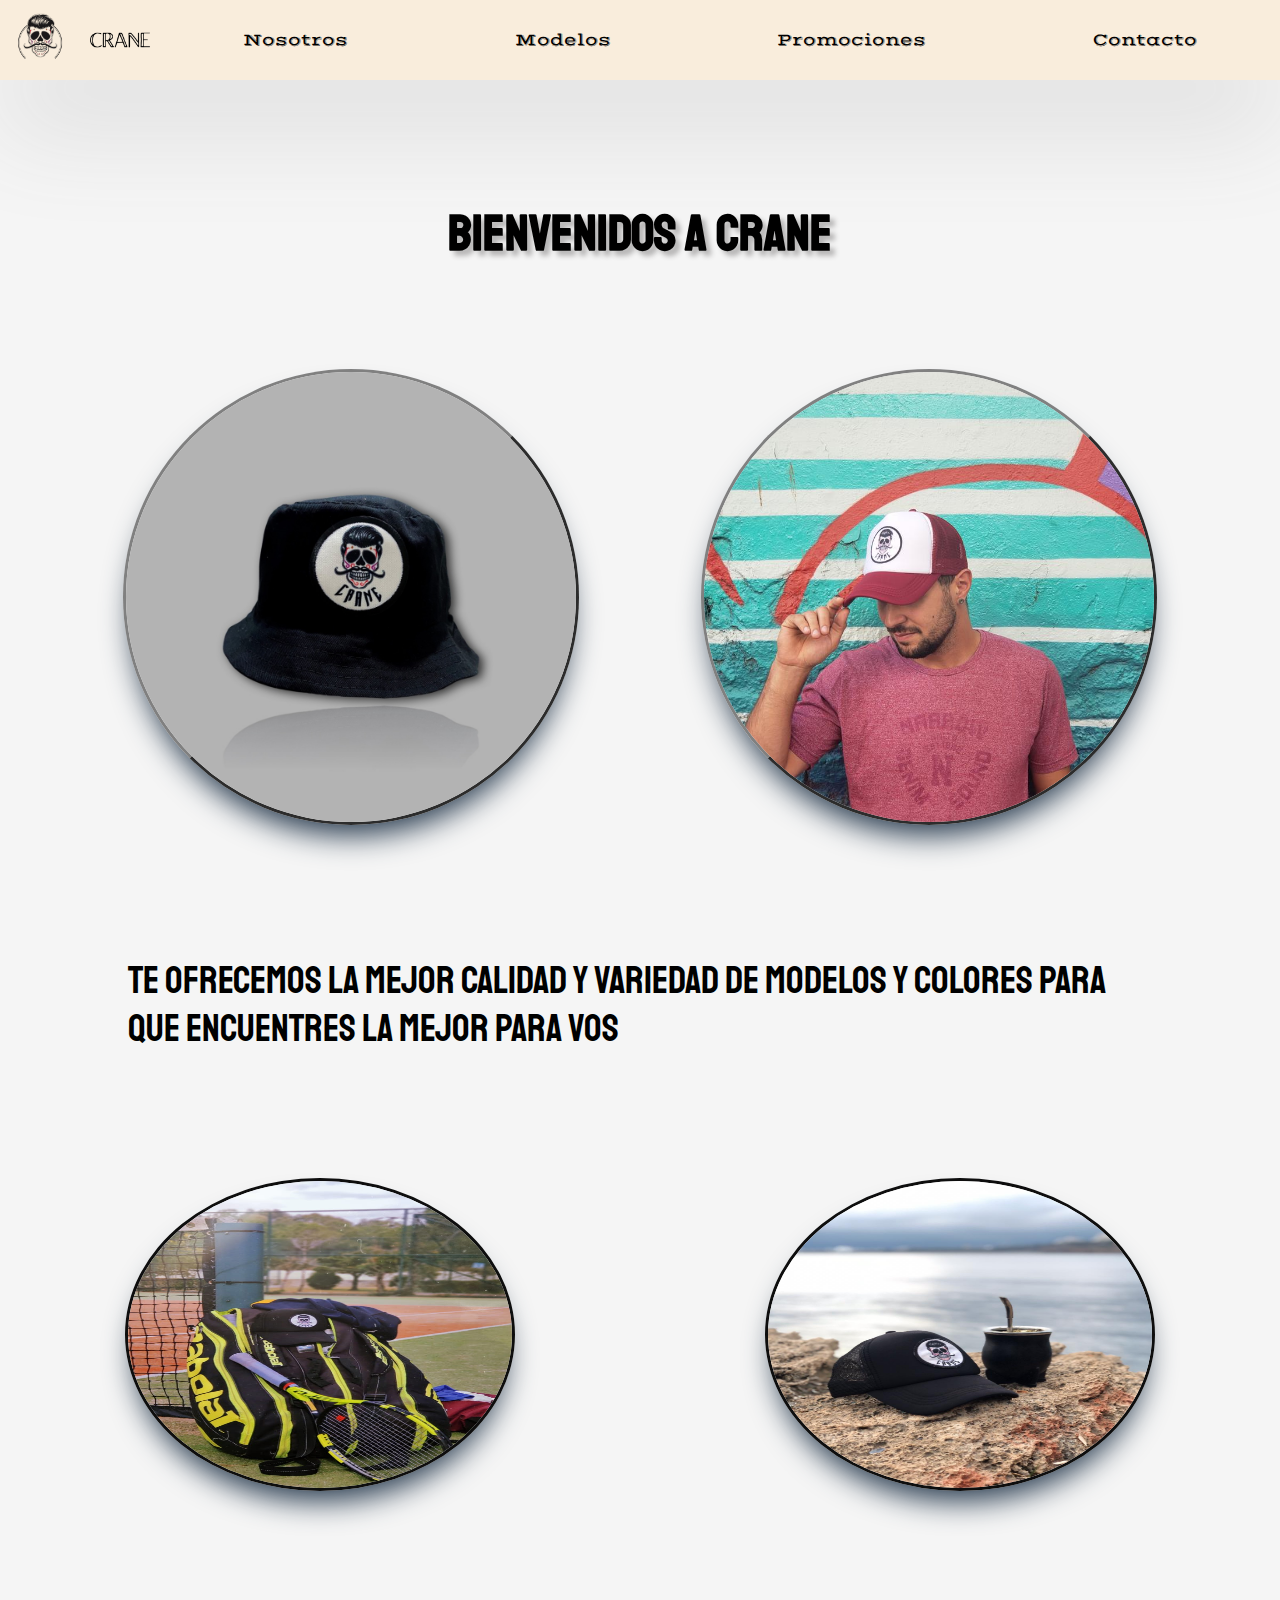
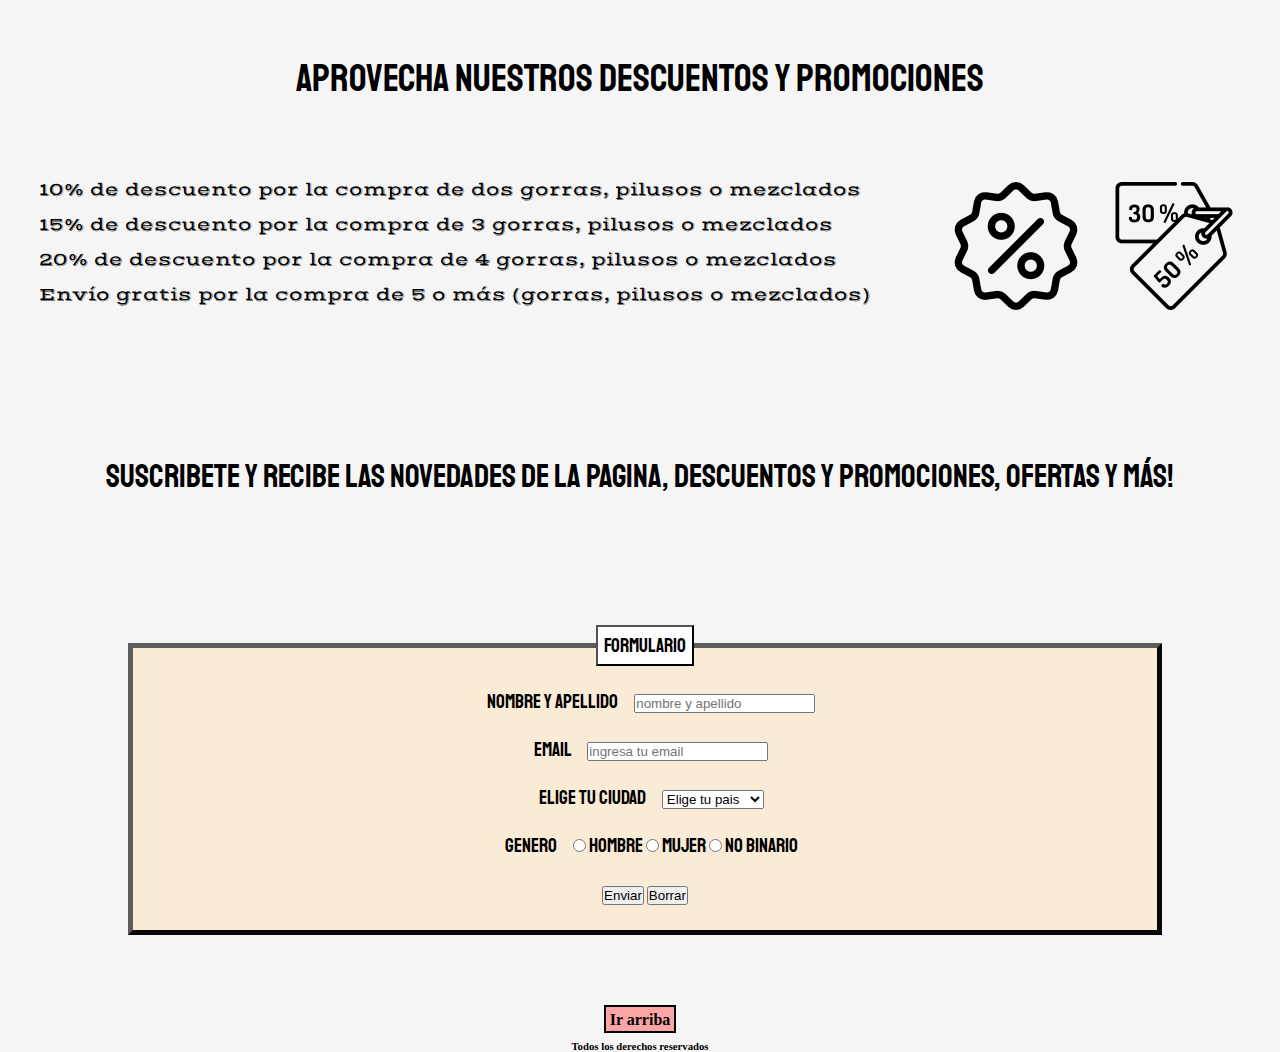
==== index.html @ 7f368a2e "archivos proyecto desafio git, entrega lunes 31/1" ====
<!DOCTYPE html>
<html lang="en">

<head>
    <meta charset="UTF-8">
    <meta http-equiv="X-UA-Compatible" content="IE=edge">
    <meta name="viewport" content="width=device-width, initial-scale=1.0">
    <link rel="stylesheet" href="/css/main.css">
    <!-- link google fonts -->
    <link rel="preconnect" href="https://fonts.googleapis.com">
    <link rel="preconnect" href="https://fonts.gstatic.com" crossorigin>
    <link href="https://fonts.googleapis.com/css2?family=Bungee+Shade&family=Staatliches&family=Vast+Shadow&display=swap" rel="stylesheet">
    <!-- nombre del html -->
    <title>Home - Crane</title>
</head>

<body>
    <div class="contenedor">
        <header id="arriba">

            <!-- menu de navegacion -->
            <nav class="navegacion">

                <div class="navIcon">
                    <img src="/img/calavera.png" alt="navIcon" class="imgNone">
                    <img src="/img/crane.png" alt="crane" class="imgNone">
                </div>

                <ul class="menu">
                    <li><a href="/pages/nosotros.html"> Nosotros</a></li>
                    <li><a href="/pages/modelos.html"> Modelos</a></li>
                    <li><a href="/pages/promociones.html"> Promociones</a></li>
                    <li><a href="/pages/contacto.html">Contacto</a></li>
                </ul>

            </nav>

            <div class="bienvenidos">
                <h1> Bienvenidos a Crane </h1>
                <img src="/img/crane.png" alt="crane" class="img320">
            </div>

        </header>
        

        <main class="mainIndex">

            
           <div class="galeria">

                <div class="piluso">
                    <a href="/pages/modelos.html">
                        <a href="/pages/modelos.html"> <img src="/img/pilusonegro.jpg" alt="pilusonegro" class="imgNone"></a>
                    </a>
                </div>

                <div class="gorra">
                    <a href="/pages/modelos.html">
                        <a href="/pages/modelos.html"><img src="/img/nicoleguizamon.jpeg" alt="gorrabordo" class="imgNone"></a>
                    </a>
                </div>
           </div>

            <div class="textoMain">
                <p> Te ofrecemos la mejor calidad y variedad de modelos y colores para que encuentres la mejor para vos </p>

                <div class="fotosTxt">
                    <img src="/img/tenis.jpeg" alt="" class="tenis">
                    <img src="/img/mate.jpeg" alt="" class="mate">
                </div>
            </div>

            <div class="aprovecha">
                <p> Aprovecha nuestros descuentos y promociones</p>
                <img src="/img/calavera.png" alt="navIcon" class="imgCrane">
            </div>
           
            <div class="descuentos">
                
                <ul>
                    <li> 10% de descuento por la compra de dos gorras, pilusos o mezclados </li>
                    <li> 15% de descuento por la compra de 3 gorras, pilusos o mezclados </li>
                    <li> 20% de descuento por la compra de 4 gorras, pilusos o mezclados </li>
                    <li> Envío gratis por la compra de 5 o más (gorras, pilusos o mezclados) </li>
                </ul>

                <div class="imgDescuentos">
                    <a href="/pages/promociones.html"><img src="/img/descuento.png" alt=""></a>
                    <a href="/pages/promociones.html"><img src="/img/descuentos.png" alt=""></a>
                </div>
            </div>

        </main>

        <div class="suscribete">
            <p> Suscribete y recibe las novedades de la pagina, descuentos y promociones, ofertas y más!</p>
        </div>

        <section class="formulario">


            <form>
                <fieldset class="fondo">
                    <br>
                    <legend> Formulario </legend>
                    <div>
                        <label for="nombre"> Nombre y Apellido </label>
                        <input type="text" name="nombre" placeholder="nombre y apellido">
                    </div>
                    <br>
                    <div>
                        <label for="email"> Email </label>
                        <input type="email" requiered name="email" placeholder="ingresa tu email">
                    </div>
                    <br>
                    <div>
                        <label for="ciudad"> Elige tu Ciudad</label>
                        <select name="ciudad">
                            <option value=""> Elige tu pais </option>
                            <option value="buenos aires"> Buenos Aires </option>
                            <option value="rosario"> Rosario </option>
                            <option value="cordoba"> Cordoba </option>
                            <option value="mendoza"> Mendoza </option>
                            <option value="bariloche"> Bariloche </option>
                        </select>
                    </div>
                    <br>
                    <div>
                        <label for="genero"> Genero </label>
                        <input type="radio" name="genero" value="hombre"> Hombre
                        <input type="radio" name="genero" value="mujer"> Mujer
                        <input type="radio" name="genero" value="no binario"> No binario
                    </div>
                    <br>
                    <div>
                        <input type="submit" value="Enviar">
                        <input type="reset" value="Borrar">
                    </div>
                    <br>
                </fieldset>
            </form>
        </section>

        <footer>
            <div class="arriba">
                <a href="#arriba"> Ir arriba </a>
            </div>

            <div>
                <h6> Todos los derechos reservados </h6>
            </div>
        </footer>
    </div>


</body>

</html>
---- css/main.css ----
*{
    margin: 0;
    padding: 0;
}

body{
    width: 100vw;
    min-height: 100vh;
    background-color: whitesmoke;
}

/* propiedades "none" en pantalle desktop */

.imgCrane{
    display: none;
}

.pModelos320{
    display: none;
}

.img320{
    display: none;
}

/* propiedades nav */
.navIcon{
    display: flex;
}

nav{
    width: 100vw;
    display: flex;
    background-color: rgba(250, 235, 215, 0.815); 
    font-family: 'Vast Shadow', cursive;
    box-shadow: rgba(100, 100, 100, 0.151) 0px 48px 100px 0px;

    
}

nav ul{
    width: 100%;
    display: flex;
    justify-content: space-around;
    align-items: center;
    list-style: none;
    
    
}

nav ul li a{
    text-decoration: none;
    color: black;
    font-size: 1.3vw;
    
}

header img{
    width: 80px;
    height: 80px;
}


/* propiedades grid */
.contenedor{
    width: 100%;
    height: 100vh;
    display: grid;
    grid-template-areas: 
    "header header"
    "main main"
    "suscribete suscribete"
    "formulario formulario"
    "footer footer";
    grid-template-columns: 2fr 1fr;
    row-gap: 5vw;
}

header{
    grid-area: header;
}

/* propiedades h1 */
.bienvenidos{
    width: 100%;
    height: 100%;
    grid-area: header;
    font-family: 'Staatliches', cursive;
    justify-content: center;
    text-shadow: 5px 5px 5px rgb(182, 181, 181);
    display: flex;
    align-items: center;
    font-size: 3vw;
    

}

/* porpiedades main */

.mainIndex{
    grid-area: main;
    display: flex;
    flex-flow: column wrap;
    

}

/* fotos bajo titulo */

.galeria{
    width: 100%;
    display: flex;
    flex-flow: row wrap;
    justify-content: space-evenly;
    align-items: center;
    margin-bottom: 10%;
}
.piluso img{
    width: 50vh;
    border: grey outset 3px;
    border-radius: 50%;
    box-shadow: rgb(38, 57, 77) 0px 20px 30px -10px;
}   

.gorra img{
    width: 50vh;
    border: grey outset 3px;
    border-radius: 50%;
    box-shadow: rgb(38, 57, 77) 0px 20px 30px -10px;
}

/* texto "Te ofrecemos..." */

.textoMain{
    font-family: 'Staatliches', cursive;
    font-size: 3vw;
    display: flex;
    justify-content: center;
    align-items: center;
    flex-flow: column;
    grid-area: textoMain;
    
}


.textoMain p{
    width: 80%;
    margin-bottom: 7%;

}

/* fotos debeajo de texto "Te ofrecemos..." */

.fotosTxt{
    width: 100%;
    height: 30vw;
    display: flex;
    justify-content: space-around;
    align-items: center;
    margin-bottom: 10%;
    grid-area: fotosTxt;
    
    
}

.fotosTxt img{
    width: 30%;
    height: 80%;
    border: rgb(14, 14, 14) solid 3px;
    border-radius: 50%;
    box-shadow: rgb(38, 57, 77) 0px 20px 30px -10px;
}

/* propiedades ul de descuentos */

.descuentos{
    display: flex;
    flex-flow: row nowrap;
    justify-content: space-around;
}

.descuentos ul li{
    font-size: 1.4vw;
    list-style: none;
    font-family: 'Vast Shadow', cursive;
    margin: 1vw;
}

/*propiedades img descuentos */

.imgDescuentos{
    display: flex;
    align-items: center;
}

.imgDescuentos img{
    margin: 1.2vw;
    width: 10vw;
}

/* propiedades texto "Aprovecha..." */

.aprovecha{
    font-size: 3vw;
    text-align: center;
    font-family: 'Staatliches', cursive;
    margin-bottom: 5%;
}

/*propiedades "suscribete" */

.suscribete{
    grid-area: suscribete;
    margin: 05% auto;
    font-size: 2.5vw;
    font-family: 'Staatliches', cursive;
}

/* propiedades formulario */

.formulario{
    grid-area: formulario;
    font-family: 'Staatliches', cursive;
    font-size: 1.5vw;
    width: 80%;
    text-align: center;
    margin:  0 auto;
}

.formulario label{
    margin: 1vw;
}

.fondo{
    background-color: antiquewhite;
    width: 100%;
    border: rgb(92, 92, 92) outset 0.4vw;
}

legend{
    border: black outset 2px;
    padding: 0.5vw;
    background-color: white;
}

/* propiedades footer y boton arriba */

footer{
    grid-area: footer;
    display: flex;
    flex-direction: column;
    align-items: center;
}

footer a{
    text-decoration: none;
    background-color: rgb(252, 165, 165);
    color: black;
    font-weight: bold;
    border: black solid 0.2vw;
    padding: 0.3vw;
    
}

.arriba{
    margin: 0.9vw;
}

/* propiedades h1 (de los otros 4 html) */

/* propiedades h1 contacto */
h1{
    width: 100%;
    height: 25vh;
    grid-area: header;
    font-family: 'Staatliches', cursive;
    justify-content: center;
    text-shadow: 5px 5px 5px rgb(182, 181, 181);
    display: flex;
    align-items: center;
    font-size: 4vw;
}

/* propiedades texto " Nos encantaria */

.nosEncantaria{
    width: 100%;
    font-family: 'Staatliches', cursive;
    font-size: 3vw;
    display: flex;
    justify-content: space-around;
    

}

.nosEncantaria p{
    width:70%;
}

/* porpiedades imagenes redes sociales */

.imgRedes{
    width: 20%;
    height: 42vw;
    display: flex;
    flex-direction: column;
    align-items: center;
    justify-content: space-between;
}

.imgRedes img{
    width: 10vw;
}
/*fotos galeria contacto */

.imgsContacto{
    width: 100%;
    display: flex;
    justify-content: space-evenly;
    align-items: center;
    margin-top: 10%;
    

}

.imgsContacto img{
    width: 25vw;
    height: 30vw;
    border: rgba(0, 0, 0, 0.781) 2px solid;
    box-shadow: rgb(38, 57, 77) 0px 20px 30px -10px;

}

/* propiedades texto "llena el formulario..." */

.llena{
    margin: 05% auto;
    font-size: 2.5vw;
    font-family: 'Staatliches', cursive;
    text-align: center;
}

/*propiedades html nosotros */

/* titulo contacto */

.creadorTitulo{
    width: 22vw;
    font-family: 'Vast Shadow', cursive;
    box-shadow: rgba(100, 100, 100, 0.151) 0px 48px 100px 0px;
    font-size: 1.4vw;
    margin: 5%;
    border: outset grey 0.4vw;
    background-color: antiquewhite;
    text-align: center;
}

/* titulo encasillado arriba de la foto */

.creadorFoto{
    display: flex;
    justify-content: space-around;

}

/* porpiedades texto al lado de la foto */ 

.textoDaro{
    width: 70%;
    font-family: 'Staatliches', cursive;
    font-size: 2vw;
    word-spacing: 0.8vw;
    padding: 5% auto;
    margin: 0 5%;
}

/* foto al costado del texto */

.daro{
    width: 30%;
}

.daro img{
    width: 80%;
    height: 90%0%;
    margin-left: 10%;
    border: outset grey 0.4vw;
    box-shadow: rgb(38, 57, 77) 0px 20px 30px -10px;
    border-radius: 50%;
}

/* propiedades texto debajo del texto principal encasillado */

.queremos{
   display: flex;
   justify-content: end;
}

.queremos p{
    width: 40%;
    text-align: center;
    margin: 5%;
    font-family: 'Staatliches', cursive;
    box-shadow: rgba(100, 100, 100, 0.151) 0px 48px 100px 0px;
    font-size: 1.4vw;
    border: outset grey 0.4vw;
    background-color: antiquewhite;

}

.queremos p a{
    text-decoration: none;
    color: rgb(250, 114, 114);
}

/* propiedades html promociones */

/* propiedades main */

.mainPromo{
    width: 100%;
    height: 40vh;
    display: grid;
    margin: 5% 0;
    grid-template-areas: "lorem pics"
                         "lorem pics";
    grid-template-columns: 1fr 0.3fr;
    column-gap: 1vw;
}

/*propiedades texto main */

.lorem{
    grid-area: lorem;
    font-family: 'Staatliches', cursive;
    font-size: 1.6vw;
    display: flex;
    justify-content: center;
    margin-left: 5%;
}

.lorem p{
    width: 100%;
}

/* propiedades fotos main */

.pics{
    width: 100%;
    grid-area: pics;
    display: flex;
    flex-direction: column;
    align-items: center;
    justify-content: space-between;
     
}

.pics img{
    width: 30%;
    height: 30%;
}

/* propiedades html modelos */
.mainModelos{
    width: 100%;
    min-height: 100vh;
}

/* propiedades imagenes */

.divImagenes{
    display: flex;
    flex-flow: row wrap;
    justify-content: space-evenly;
}

.divImagenes img{
    margin: 5%;
    width: 20em;
    height: 20em;
    border: solid 0.2em rgba(61, 61, 61, 0.842);
    box-shadow: rgba(0, 0, 0, 0.25) 0px 54px 55px, rgba(0, 0, 0, 0.12) 0px -12px 30px, rgba(0, 0, 0, 0.12) 0px 4px 6px, rgba(0, 0, 0, 0.17) 0px 12px 13px, rgba(0, 0, 0, 0.09) 0px -3px 5px;
}



@media screen and (min-width: 320px) and (max-width: 768px) {
    
    body{
        width: 100vw;
        background-color: antiquewhite;
    }

    main{
        width: 100%;
    }
    
    .imgNone{
        display: none;
    }

    .img320{
        display: block;
        width: 100%;
        height: 100%;
    }
    
    .imgCrane{
        display: flex;
        width: 100%;
        height: 100%;
    }

    h1{
        display: none;
    }

    nav{
        width: 100vw;
        display: flex;
        justify-content: space-around;
        
    }

    .menu{
        width: 100%;
        height: 10vh;
    }

    nav ul li a{
        font-size: 2.0vw;
        border: black solid 2px;
        border-radius: 50%;
        padding: 10px;
        background-color: white;
    }

    .aprovecha{
        display: flex;
        flex-direction: column;
    }

    .aprovecha img{
        margin: 0 auto;
    }

    .fotosTxt{
        height: 100%;
        display: flex;
        flex-flow: column;
        align-content: space-between;
    }

    .fotosTxt img{
        width: 50%;
        height: 30%;
    }

    .mate{
        width: 50%;
        height: 0%;
    }

    .descuentos{
        width: 100%;
        display: flex;
        flex-direction: column;
        align-items: center;
        margin: 0.5em 0.5em;
    }

    .pics{
        height: 20vh;
    }

    .descuentos ul{
        text-align: center;
        
    }

    .descuentos ul li{
        
        font-size: 65%;

    }

    .formulario{
        font-size: 0.5em;
    }

    footer{
        font-size: 0.5em;
    }

    .lorem p{
        height: 40vh;
        word-spacing: 1em;
    }

    .grid{
        height: 100vh;
    }

    .pModelos320{
        width: 100%;
        height: 25vh;
        font-family: 'Staatliches', cursive;
        justify-content: center;
        text-shadow: 5px 5px 5px rgb(182, 181, 181);
        display: flex;
        align-items: center;
        font-size: 4vw;
    }

    .contenedorContacto{
        height: 100vh;
    }

    .nosEncantaria{
        margin-top: 8%;
    }

    
}

@media screen and (min-width: 320px) and (max-width: 360px){
    .divImagenes .img4{
        width: 88%;
    }

    .divImagenes .img5{
        width: 88%;
    }
}
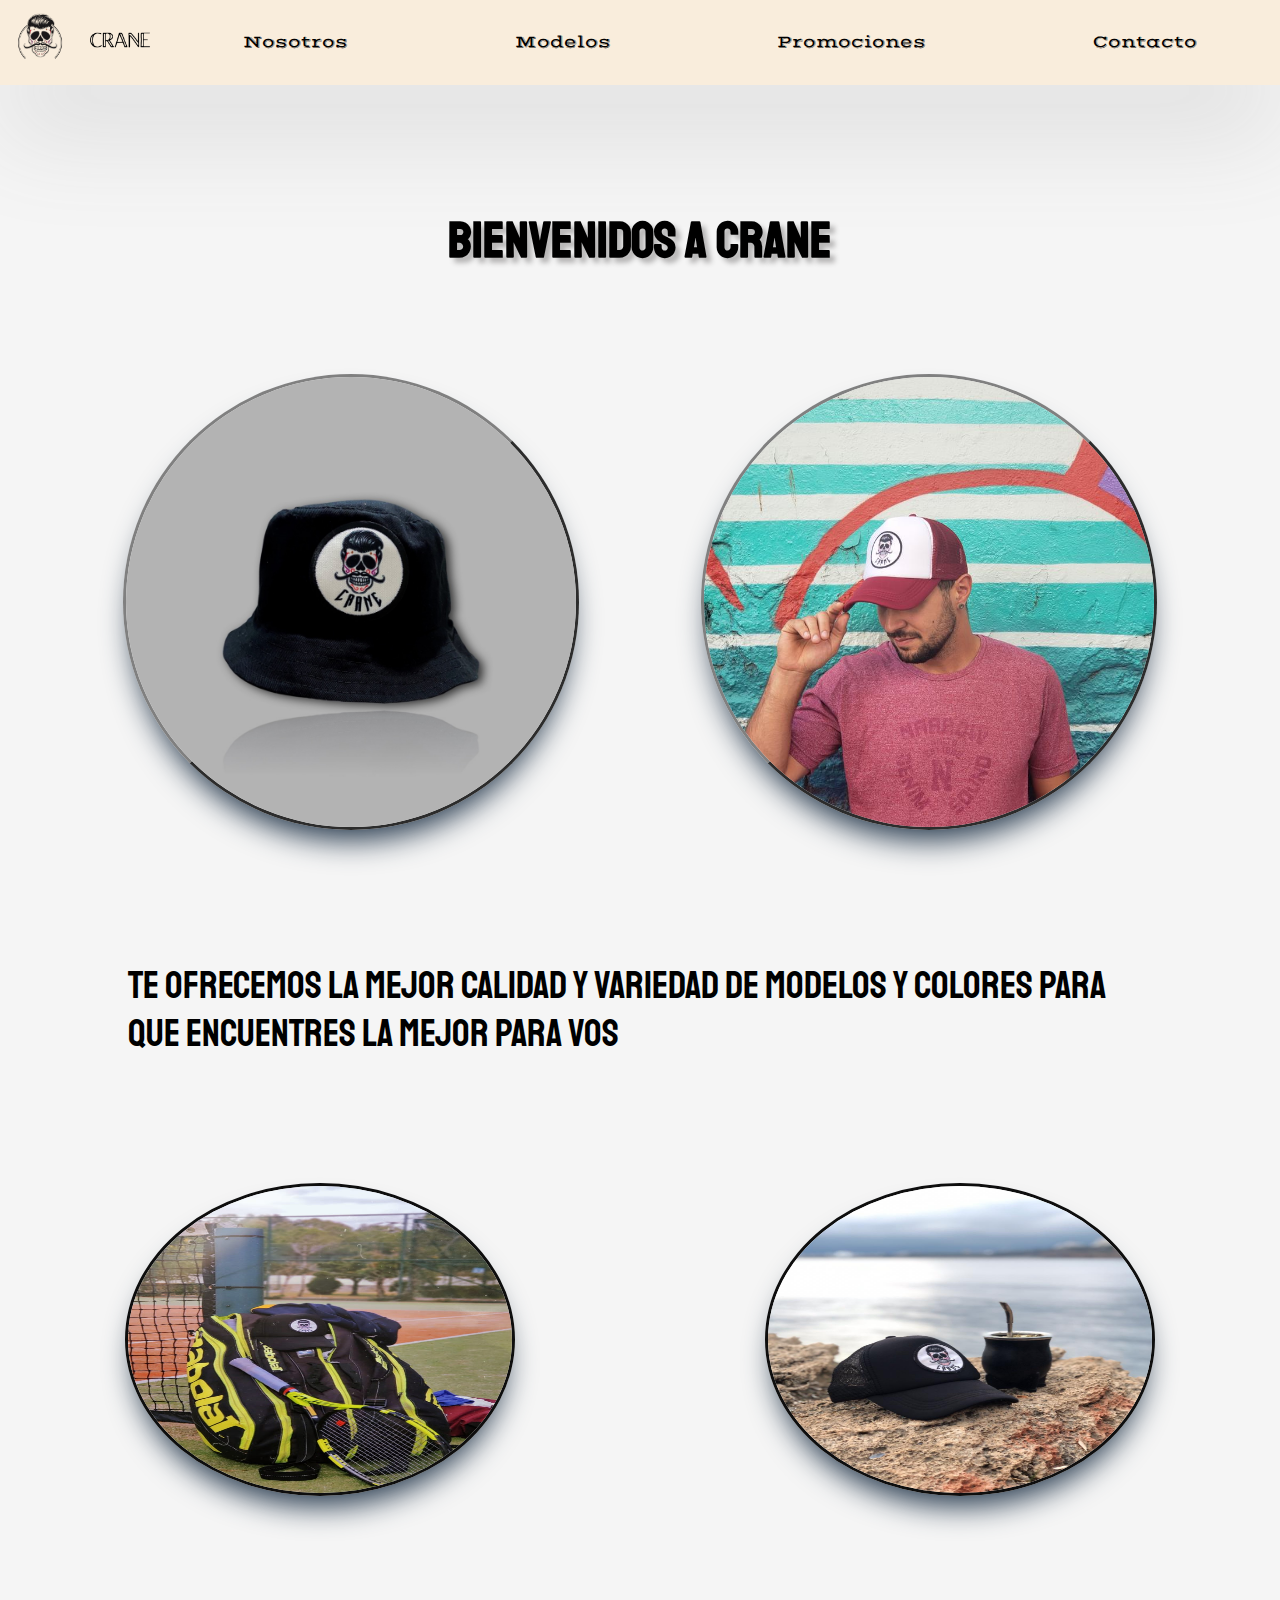
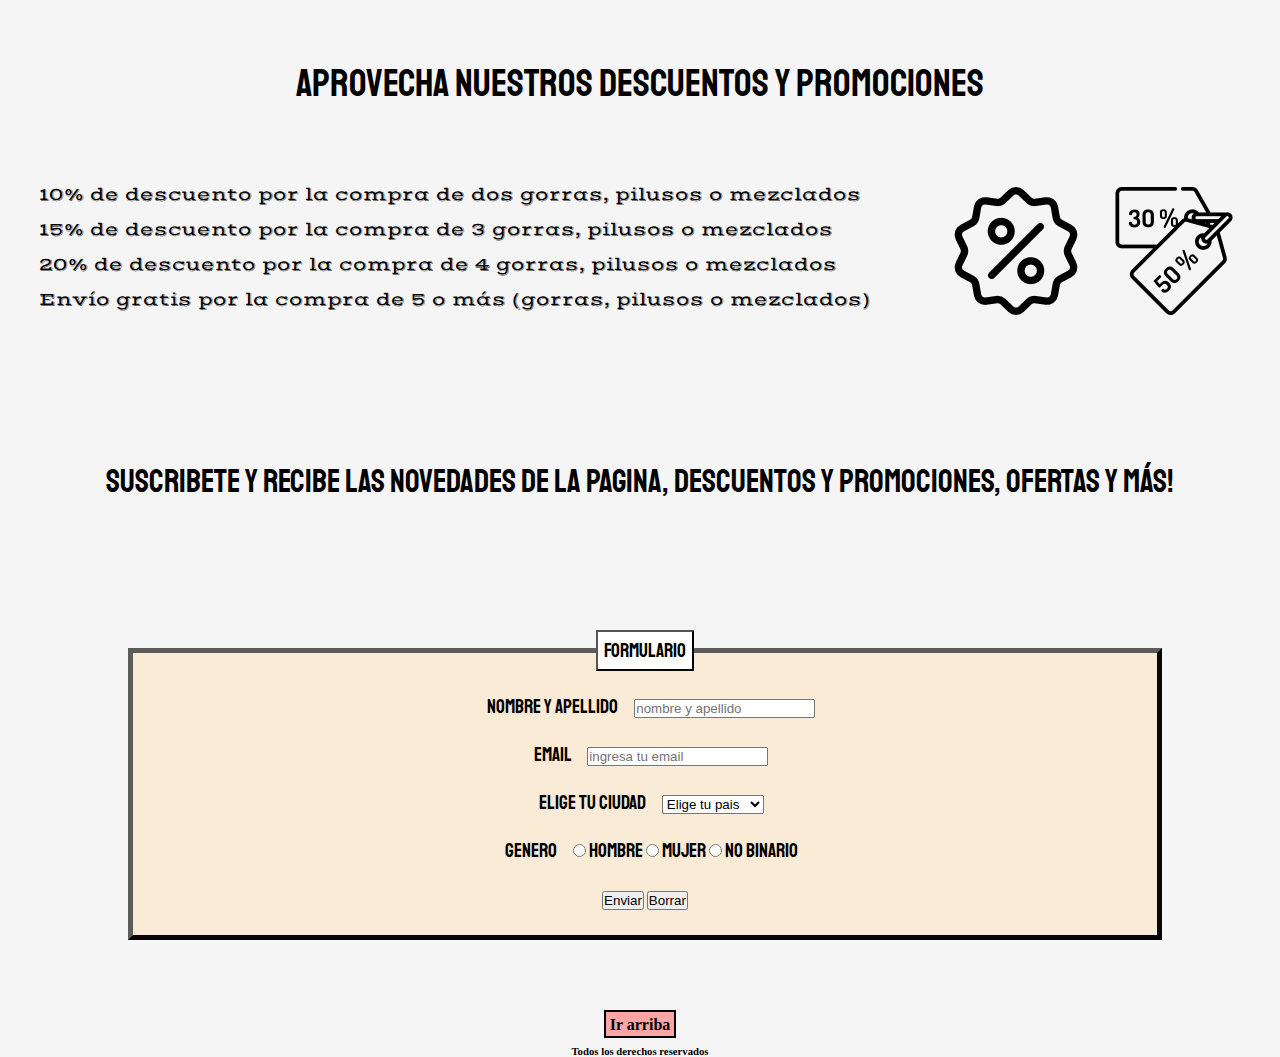
==== commit fb6d0120: "agregue transformaciones a los li del nav, las imagenes en la seccion modelos, y a las imagenes de r" ====
--- a/index.html
+++ b/index.html
@@ -22,8 +22,8 @@
             <nav class="navegacion">
 
                 <div class="navIcon">
-                    <img src="/img/calavera.png" alt="navIcon" class="imgNone">
-                    <img src="/img/crane.png" alt="crane" class="imgNone">
+                    <a href="index.html"><img src="/img/calavera.png" alt="navIcon" class="imgNone"></a>
+                    <a href="index.html"><img src="/img/crane.png" alt="crane" class="imgNone"></a>
                 </div>
 
                 <ul class="menu">
--- a/css/main.css
+++ b/css/main.css
@@ -47,6 +47,40 @@
     list-style: none;
     
     
+}
+
+nav ul li:hover {
+    animation-name: agrandar;
+    animation-iteration-count: infinite;
+    animation-duration: 1s;
+    animation-timing-function:step-start;
+    text-shadow:  rgba(0, 0, 0, 0.09) 0px 2px 1px, rgba(0, 0, 0, 0.09) 0px 4px 2px, rgba(0, 0, 0, 0.281) 0px 8px 4px, rgba(0, 0, 0, 0.09) 0px 16px 8px, rgba(0, 0, 0, 0.09) 0px 32px 16px;;
+    
+}
+
+@keyframes agrandar{
+    from{
+        transform: scale(1.0);
+    }
+    to{
+        transform: scale(1.4);
+    }
+}
+
+.imgAgrandar:hover {
+    animation-name: agrandarF;
+    animation-iteration-count: infinite;
+    animation-duration: 1s;
+    animation-timing-function:step-start;
+}
+
+@keyframes agrandarF{
+    from{
+        transform: scale(1.0);
+    }
+    to{
+        transform: scale(1.2);
+    }
 }
 
 nav ul li a{
